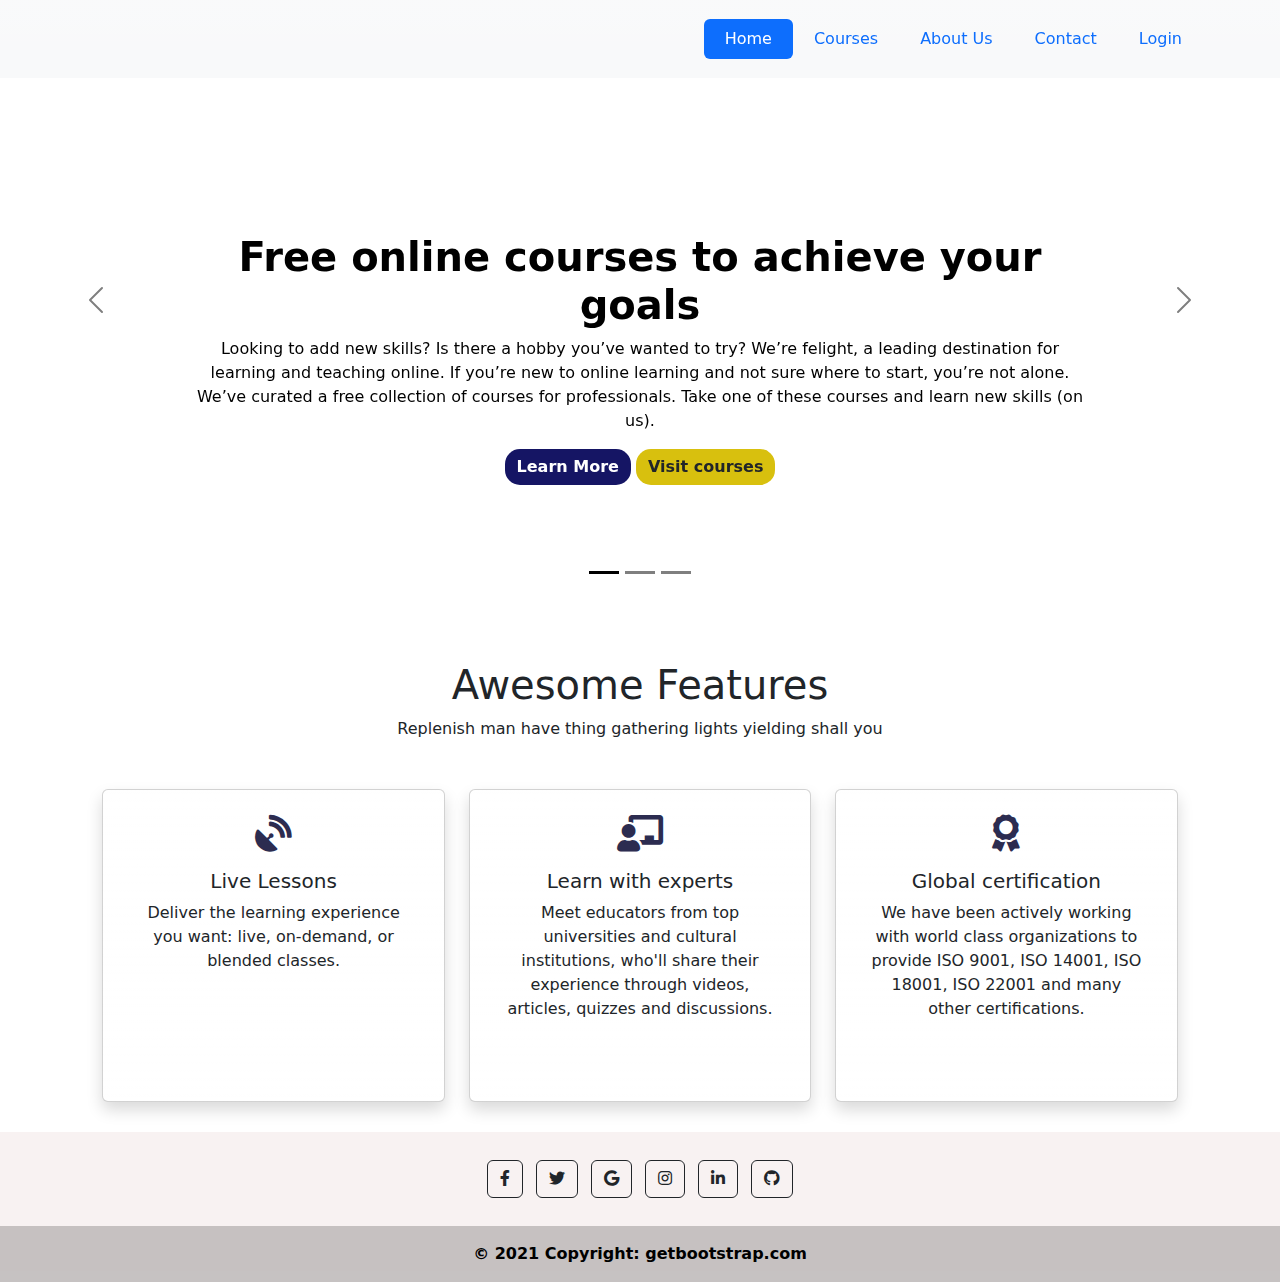
==== index.htm @ 4546df73 "File added" ====
<!DOCTYPE html>
<html lang="en">

<head>
  <meta charset="UTF-8">
  <meta http-equiv="X-UA-Compatible" content="IE=edge">
  <meta name="viewport" content="width=device-width, initial-scale=1.0">
  <title>My course</title>
  <!-- CSS only -->
  <link href="https://cdn.jsdelivr.net/npm/bootstrap@5.1.3/dist/css/bootstrap.css" rel="stylesheet">
  <!-- JavaScript Bundle with Popper -->
  <script src="https://cdn.jsdelivr.net/npm/bootstrap@5.1.3/dist/js/bootstrap.bundle.min.js"></script>
  <!--Custom CSS-->
  <link href="custom_style.css" rel="stylesheet">
  <link rel="stylesheet" href="https://pro.fontawesome.com/releases/v5.10.0/css/all.css">
</head>

<body>
  <nav class="py-3 navbar navbar-expand-lg fixed-top auto-hiding-navbar navbar-light bg-light bg-gradient">
    <div class="container">
      <a class="navbar-brand" href="index.htm"><img
          src="https://i2.wp.com/felight.io/wp-content/uploads/2020/06/felight_logo_bold.png?w=1000&ssl=1"
          height="50px" /></a>
      <button class="navbar-toggler" type="button" data-bs-toggle="collapse" data-bs-target="#navbarSupportedContent"
        aria-controls="navbarSupportedContent" aria-expanded="false" aria-label="Toggle navigation">
        <span class="navbar-toggler-icon"></span>
      </button>
      <div class="collapse navbar-collapse" id="navbarSupportedContent">
        <ul class="nav nav-pills nav-fill ms-auto">
          <li class="nav-item">
            <a class="nav-link active" aria-current="page" href="index.htm">Home</a>
          </li>
          <li class="nav-item">
            <a class="nav-link" href="courses.htm">Courses</a>
          </li>
          <li class="nav-item">
            <a class="nav-link" href="about.htm">About Us</a>
          </li>
          <li class="nav-item">
            <a class="nav-link" href="contact.htm">Contact</a>
          </li>
          <li class="nav-item">
            <a class="nav-link" href="#" data-bs-toggle="modal" data-bs-target="#staticBackdrop">Login</a>
          </li>
        </ul>
      </div>
    </div>
  </nav>

  <!-- Modal for Login -->
  <div class="modal fade" id="staticBackdrop" data-bs-backdrop="static" data-bs-keyboard="false" tabindex="-1"
    aria-labelledby="staticBackdropLabel" aria-hidden="true">
    <div class="modal-dialog">
      <div class="modal-content">
        <div class="modal-header">
          <h5 class="modal-title" id="staticBackdropLabel">Login</h5>
          <button type="button" class="btn-close" data-bs-dismiss="modal" aria-label="Close"></button>
        </div>
        <div class="modal-body">
          <div class="form-group">
            <label>Username :</label>
            <div class="input-group pt-2 pb-2">
              <input type="text" value="" class="form-control" id="inlineFormInputGroupUsername"
                placeholder="Your name">
            </div>
          </div>
          <div class="form-group">
            <label>Email address : </label>
            <div class="input-group mb-2 mb-sm-0 pt-2 pb-2">
              <input type="email" value="" class="form-control" id="inlineFormInputGroupUsername" placeholder="Email">
            </div>
          </div>
        </div>
        <div class="text-center mt-2">
          <input type="submit" name="submit" value="Login" class="btn btn-primary btn-block rounded-3 py-2 px-5">
          <input type="submit" name="submit" value="Close" data-bs-dismiss="modal"
            class="btn btn-primary btn-block rounded-3 py-2 px-5">
          <a class="nav-link mt-5" href="#" data-bs-toggle="modal" data-bs-target="#staticBackdrop1">Create an
            account</a>
        </div>
      </div>
    </div>
  </div>

  <!--Model for register-->
  <div class="modal fade" id="staticBackdrop1" data-bs-backdrop="static" data-bs-keyboard="false" tabindex="-1"
    aria-labelledby="staticBackdropLabel" aria-hidden="true">
    <div class="modal-dialog modal-dialog-scrollable">
      <div class="modal-content">
        <div class="modal-header">
          <h5 class="modal-title" id="staticBackdropLabel">Create an account</h5>
          <button type="button" class="btn-close" data-bs-dismiss="modal" aria-label="Close"></button>
        </div>
        <div class="modal-body">
          <div class="card-body p-5">
            <h2 class="text-uppercase text-center mb-5 mt-0">Create an account</h2>
            <form>
              <div class="form-outline mb-2">
                <label class="form-label" for="form3Example1cg">Your Name</label>
                <input type="text" id="form3Example1cg" class="form-control form-control-lg" />
              </div>
              <div class="form-outline mb-2">
                <label class="form-label" for="form3Example3cg">Your Email</label>
                <input type="email" id="form3Example3cg" class="form-control form-control-lg" />
              </div>
              <div class="form-outline mb-2">
                <label class="form-label" for="form3Example4cg">Password</label>
                <input type="password" id="form3Example4cg" class="form-control form-control-lg" />
              </div>
              <div class="form-outline mb-2">
                <label class="form-label" for="form3Example4cdg">Repeat your password</label>
                <input type="password" id="form3Example4cdg" class="form-control form-control-lg" />
              </div>
              <div class="form-check d-flex justify-content-center mb-2">
                <input class="form-check-input me-2" type="checkbox" value="" id="form2Example3cg" />
                <label class="form-check-label" for="form2Example3g">
                  I agree all statements in <a href="#!" class="text-body"><u>Terms of service</u></a>
                </label>
              </div>
              <div class="d-flex justify-content-center">
                <button type="button"
                  class="btn btn-success btn-block btn-lg gradient-custom-4 text-body">Register</button>
              </div>
              <p class="text-center text-muted mt-5 mb-0">Have already an account? <a href="#" class="fw-bold text-body"
                  data-bs-toggle="modal" data-bs-target="#staticBackdrop"><u>Login here</u></a></p>
            </form>
          </div>
        </div>
      </div>
    </div>
  </div>

  <!--Slider-->
  <div id="carouselExampleDark" class="carousel carousel-dark slide" data-bs-ride="carousel">
    <div class="carousel-indicators">
      <button type="button" data-bs-target="#carouselExampleDark" data-bs-slide-to="0" class="active"
        aria-current="true" aria-label="Slide 1"></button>
      <button type="button" data-bs-target="#carouselExampleDark" data-bs-slide-to="1" aria-label="Slide 2"></button>
      <button type="button" data-bs-target="#carouselExampleDark" data-bs-slide-to="2" aria-label="Slide 3"></button>
    </div>
    <div class="carousel-inner">
      <div class="carousel-item active" data-bs-interval="10000">
        <img
          src="https://static.vecteezy.com/system/resources/previews/002/056/750/non_2x/abstract-blue-purple-and-pink-soft-cloud-background-in-pastel-colorful-gradation-vector.jpg"
          class="d-block w-100" alt="..." height="600px">
        <div class="carousel-caption">

          <h1 class="fw-bold">Free online courses to achieve your goals</h1>
          <p>Looking to add new skills? Is there a hobby you’ve wanted to try? We’re felight, a leading destination for
            learning and teaching online. If you’re new to online learning and not sure where to start, you’re not
            alone. We’ve curated a free collection of courses for professionals. Take one of these courses and learn new
            skills (on us).</p>
          <button type="button" class="btn btn-primary">Learn More</button>
          <button type="button" class="btn btn-warning"><a class="text-decoration-none text-dark"
              href="courses.htm">Visit courses</a></button>
        </div>
      </div>
      <div class="carousel-item" data-bs-interval="2000">
        <img
          src="https://wallpaper-mania.com/wp-content/uploads/2018/09/High_resolution_wallpaper_background_ID_77700421939.jpg"
          class="d-block w-100" alt="..." height="600px">
        <div class="carousel-caption">
          <h2>This is Future Learning</h2>
          <p>Your future starts here with career-changing courses led by world class universities and brands.</p>
        </div>
      </div>
      <div class="carousel-item">
        <img
          src="https://images.unsplash.com/photo-1579546929662-711aa81148cf?ixlib=rb-1.2.1&ixid=MnwxMjA3fDB8MHxwaG90by1yZWxhdGVkfDV8fHxlbnwwfHx8fA%3D%3D&w=1000&q=80"
          class="d-block w-100" alt="..." height="600px">
        <div class="carousel-caption">
          <h2>Learning on this course</h2>
          <p>You can take this self-guided course and learn at your own pace. On every step of the course you can meet
            other learners, share your ideas and join in with active discussions in the comments.</p>
        </div>
      </div>
    </div>
    <button class="carousel-control-prev" type="button" data-bs-target="#carouselExampleDark" data-bs-slide="prev">
      <span class="carousel-control-prev-icon" aria-hidden="true"></span>
      <span class="visually-hidden">Previous</span>
    </button>
    <button class="carousel-control-next" type="button" data-bs-target="#carouselExampleDark" data-bs-slide="next">
      <span class="carousel-control-next-icon" aria-hidden="true"></span>
      <span class="visually-hidden">Next</span>
    </button>
  </div>

  <!-- Features-->
  <section id="features" class="mt-5">
    <h1>Awesome Features</h1>
    <p>Replenish man have thing gathering lights yielding shall you</p>

    <div class="row row-cols-1 row-cols-md-3 g-4 mt-4">
      <div class="col">
        <div class="card h-100 bg-light bg-gradient shadow p-3 mb-5 bg-body rounded">
          <i class="fas fa-satellite-dish"></i>
          <div class="card-body">
            <h5 class="card-title">Live Lessons</h5>
            <p class="card-text">Deliver the learning experience you want: live, on-demand, or blended classes.</p>
          </div>
        </div>
      </div>
      <div class="col">
        <div class="card h-100 bg-light bg-gradient shadow p-3 mb-5 bg-body rounded">
          <i class="fas fa-chalkboard-teacher"></i>
          <div class="card-body">
            <h5 class="card-title">Learn with experts</h5>
            <p class="card-text">Meet educators from top universities and cultural institutions, who'll share their
              experience through videos, articles, quizzes and discussions.</p>
          </div>
        </div>
      </div>
      <div class="col">
        <div class="card h-100 bg-light bg-gradient shadow p-3 mb-5 bg-body rounded">
          <i class="fas fa-award"></i>
          <div class="card-body">
            <h5 class="card-title">Global certification</h5>
            <p class="card-text">We have been actively working with world class organizations to provide ISO 9001, ISO
              14001, ISO 18001, ISO 22001 and many other certifications.</p>
          </div>
        </div>
      </div>

    </div>
  </section>

  <!--Footer-->
  <footer class="text-center text-white" style="background-color: rgba(247, 241, 241, 0.926);">
    <!-- Grid container -->
    <div class="container p-4 pb-0">
      <!-- Section: Social media -->
      <section class="mb-4">
        <!-- Facebook -->
        <a class="btn btn-outline-dark btn-floating m-1" href="#!" role="button"><i class="fab fa-facebook-f"></i></a>

        <!-- Twitter -->
        <a class="btn btn-outline-dark btn-floating m-1" href="#!" role="button"><i class="fab fa-twitter"></i></a>

        <!-- Google -->
        <a class="btn btn-outline-dark btn-floating m-1" href="#!" role="button"><i class="fab fa-google"></i></a>

        <!-- Instagram -->
        <a class="btn btn-outline-dark btn-floating m-1" href="#!" role="button"><i class="fab fa-instagram"></i></a>

        <!-- Linkedin -->
        <a class="btn btn-outline-dark btn-floating m-1" href="#!" role="button"><i class="fab fa-linkedin-in"></i></a>

        <!-- Github -->
        <a class="btn btn-outline-dark btn-floating m-1" href="#!" role="button"><i class="fab fa-github"></i></a>
      </section>
      <!-- Section: Social media -->
    </div>
    <!-- Grid container -->

    <!-- Copyright -->
    <div class="text-center p-3 text-black fw-bold" style="background-color: rgba(0, 0, 0, 0.2);">
      © 2021 Copyright:
      <a class="text-black fw-bold text-decoration-none" href="https://getbootstrap.com"> getbootstrap.com</a>
    </div>
    <!-- Copyright -->
  </footer>

</body>

</html>
---- custom_style.css ----
body{
    display: block;
    overflow-x: hidden;
}

nav{
    background-color: white;
    padding-left: 200px;
}

.navbar-brand img {
    max-height: 50px;    
}

.navbar-brand{
    font-size: 24px;
    text-transform: uppercase;
    font-weight: 900;
    color: #683aa4;
    margin-left: -150px;
}

nav ul li a{
    color: #a9a9a9;
    font-size: 17px;
    margin: auto 5px; 
}

nav ul li a:hover{
    color: #683aa4;
}

#features, #course{
    padding:1vw 8vw 0 8vw;
    text-align: center;
    padding-bottom: 30px;
}
.container.mt-5{
    padding-bottom: 30px;
}

.carousel-caption h1,p{
    padding-bottom: -5px;
}
.carousel-caption h2{
    margin-bottom: 130px;
}
#features i{
    font-size: 2.3rem;
    color:rgb(44, 44,80);
    padding-top: 10px;
}

.btn.btn-primary{
    color:white;
    background:rgb(21,21,100);
    transition: 0.3s ease;
    margin-bottom: 75px;
    font-weight: bold;
    border: none;
  border-radius: 15px;
}
.btn.btn-primary:hover{
    color:rgb(21,21,100);
    background:white;
}

.btn.btn-warning{
    color:white;
    margin-bottom: 75px;
    background:rgb(216, 192, 14);
    transition: 0.3s ease;
    font-weight: bold;
    border: none;
  border-radius: 15px;
}
.btn.btn-warning:hover{
    color:rgb(21,21,100);
    background:white;
    
}
.cost{
    background-color: rgb(74,74,136);
    color:#fff;
    line-height: 70px;
    width:70px;
    height: 70px;
    text-align: center;
    border-radius: 50%;
    position: absolute;
    right:-1px;
    bottom: 165px;
}
#course i{
    color: #FDC93B;
    font-size:.9rem;
    
}

.para{
    text-align: justify;
    padding:1vw 8vw 0 8vw;
}

.nav-link.mt-5{
    margin-top: -1rem !important;
}
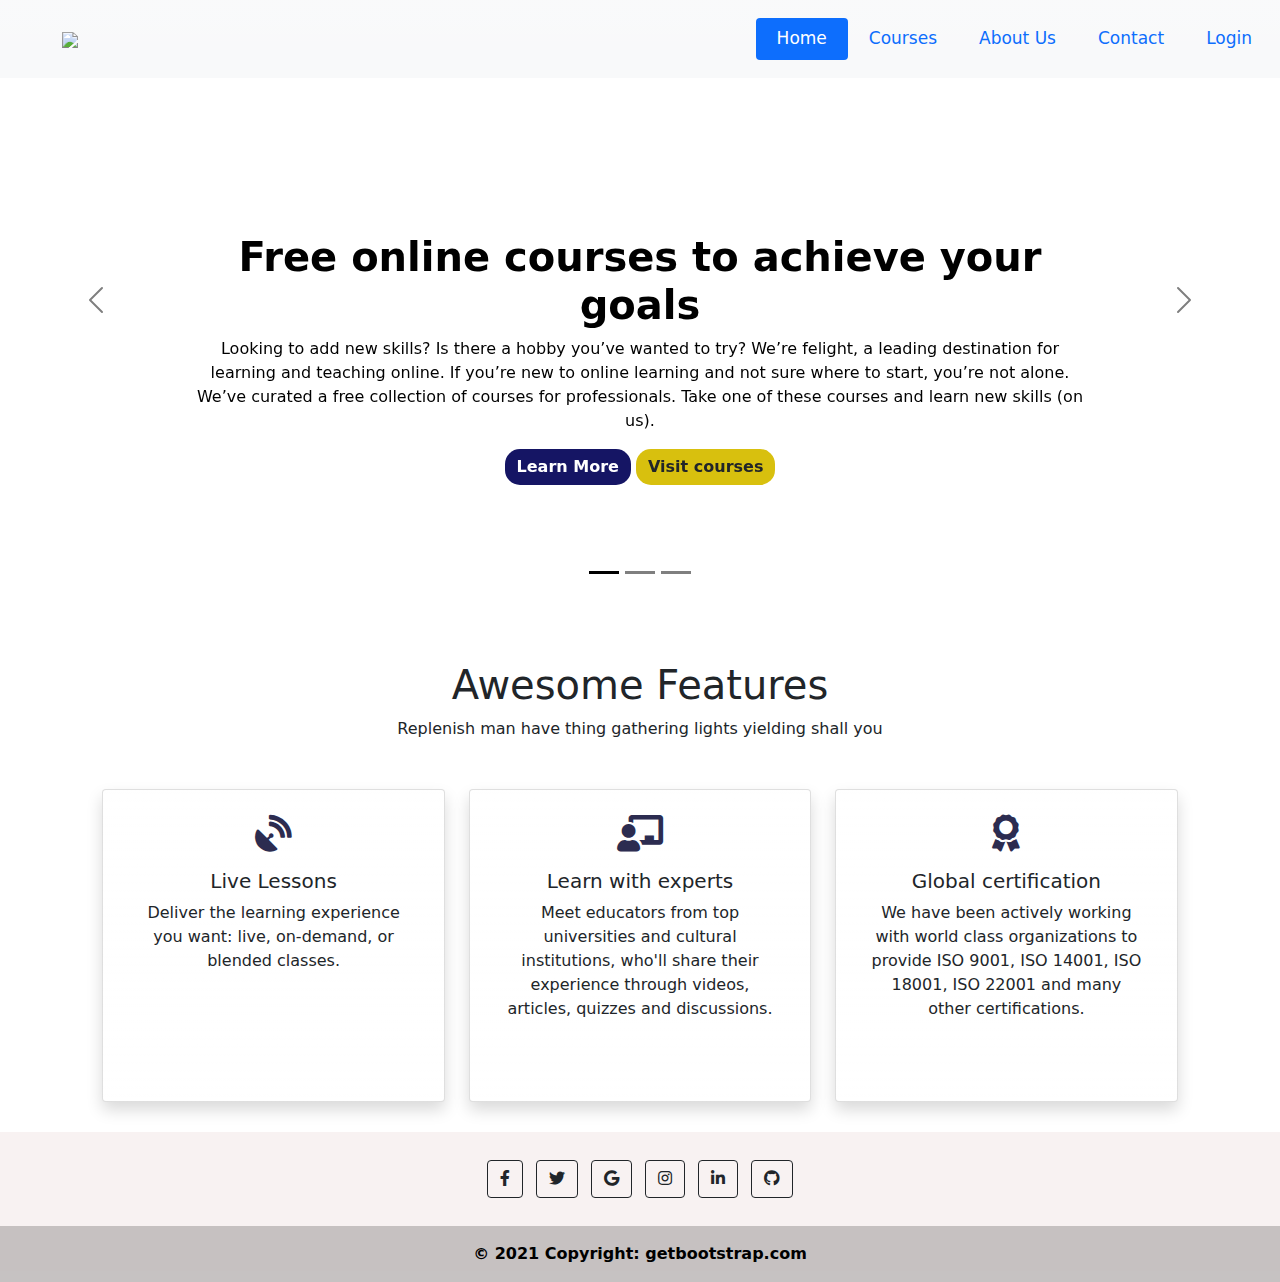
==== commit e07f37d9: "Modified the code" ====
--- a/index.htm
+++ b/index.htm
@@ -7,9 +7,9 @@
   <meta name="viewport" content="width=device-width, initial-scale=1.0">
   <title>My course</title>
   <!-- CSS only -->
-  <link href="https://cdn.jsdelivr.net/npm/bootstrap@5.1.3/dist/css/bootstrap.css" rel="stylesheet">
+  <link href="./css/bootstrap.css" rel="stylesheet">
   <!-- JavaScript Bundle with Popper -->
-  <script src="https://cdn.jsdelivr.net/npm/bootstrap@5.1.3/dist/js/bootstrap.bundle.min.js"></script>
+  <script src="./js/bootstrap.bundle.min.js"></script>
   <!--Custom CSS-->
   <link href="custom_style.css" rel="stylesheet">
   <link rel="stylesheet" href="https://pro.fontawesome.com/releases/v5.10.0/css/all.css">
